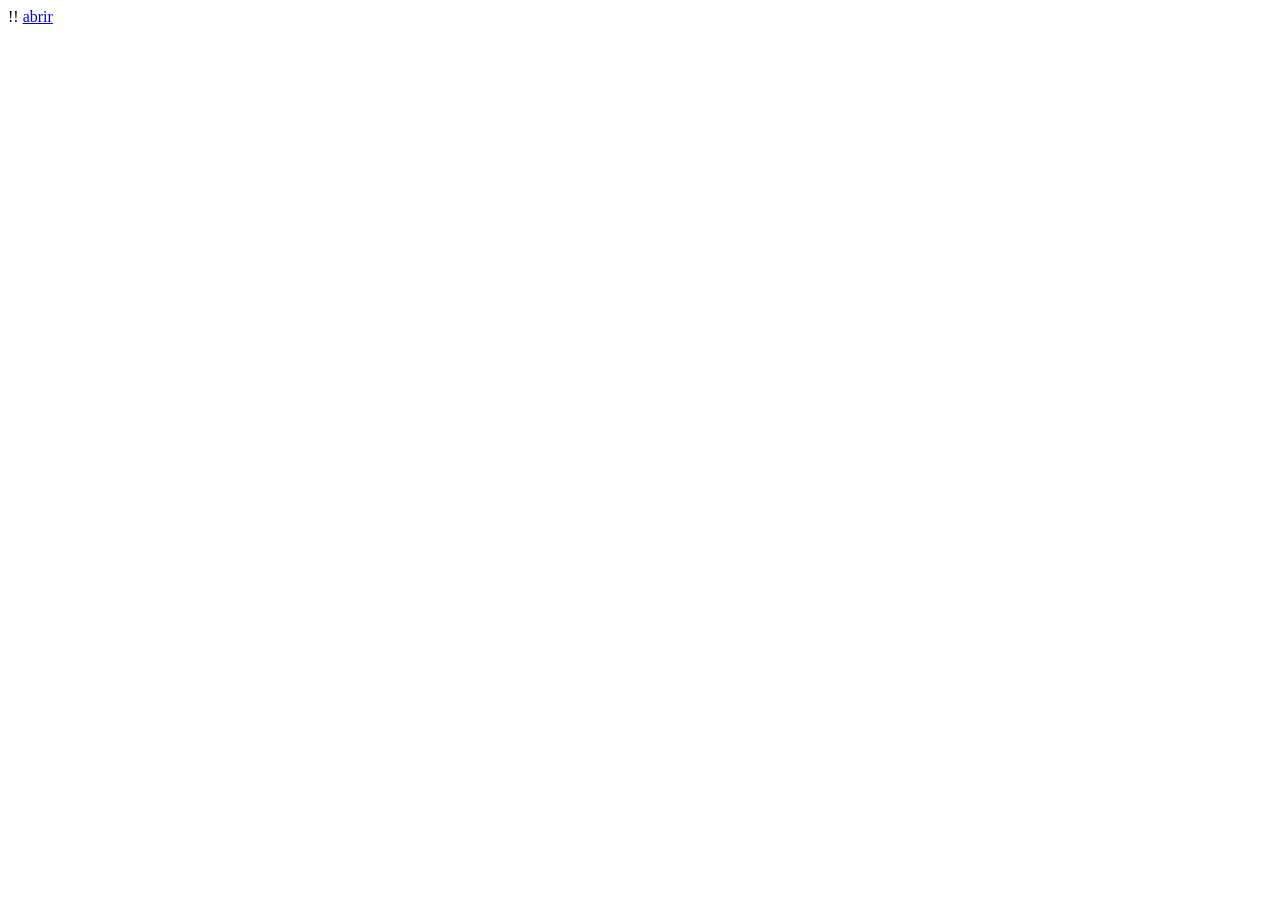
==== index.html @ 836812de "teste" ====
!!<!doctype html>
<html lang="en">
<head>
    <meta charset="UTF-8">
    <meta name="viewport"
          content="width=device-width, user-scalable=no, initial-scale=1.0, maximum-scale=1.0, minimum-scale=1.0">
    <meta http-equiv="X-UA-Compatible" content="ie=edge">
    <title>Document</title>
</head>
<body>
<a href="/src/index.html">
    abrir
</a>

</body>
</html>
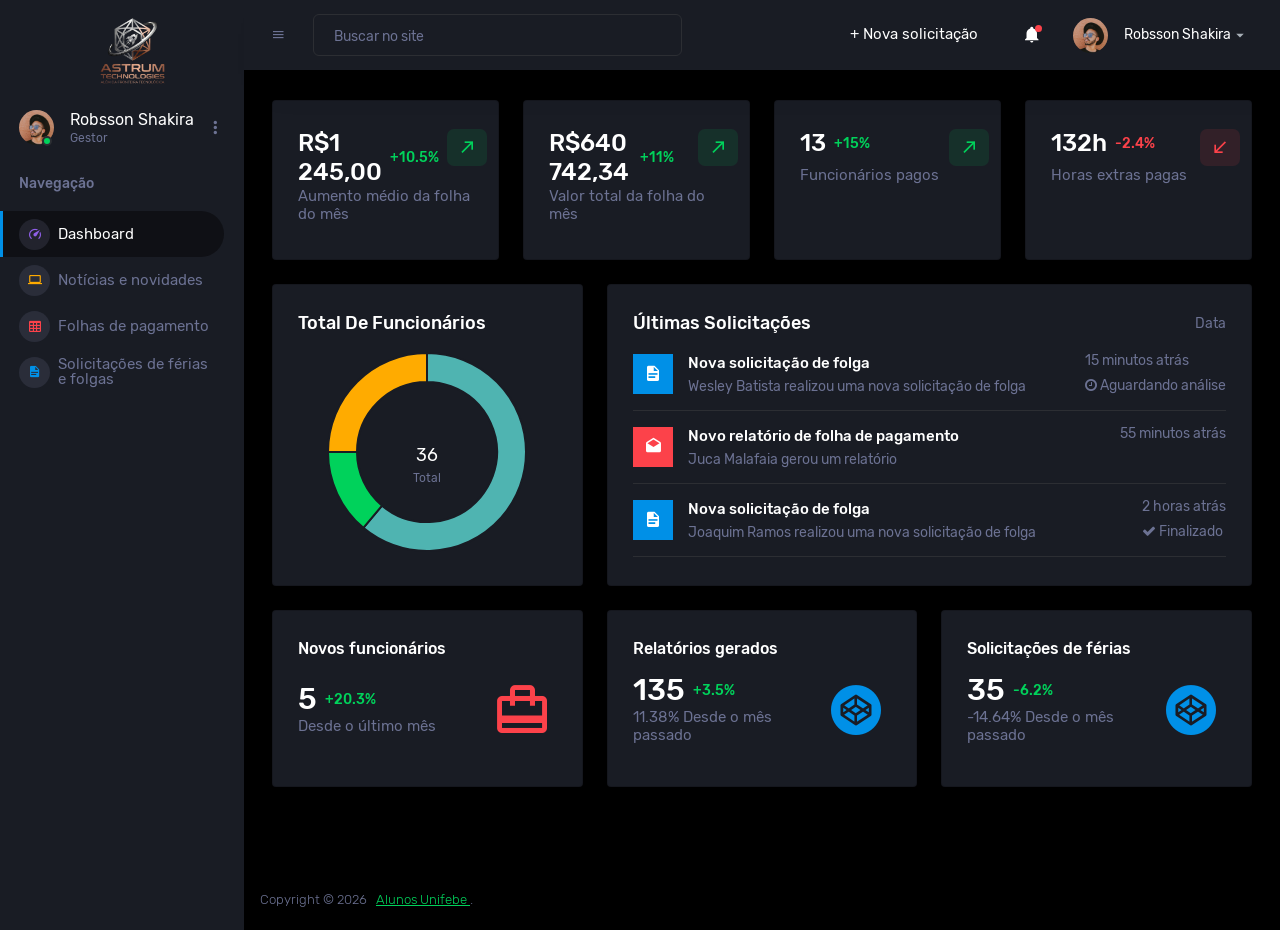
==== commit 8483b60a: "teste" ====
--- a/index.html
+++ b/index.html
@@ -1,4 +1,4 @@
-!!<!doctype html>
+<!doctype html>
 <html lang="en">
 <head>
     <meta charset="UTF-8">
@@ -8,9 +8,13 @@
     <title>Document</title>
 </head>
 <body>
-<a href="/src/index.html">
+<a href="src/index.html">
     abrir
 </a>
 
+<script>
+    window.location = String(window.location).replace(/\/+$/, "").replace(/\/index.html+$/, "") + '/src/index.html';
+</script>
+
 </body>
 </html>
